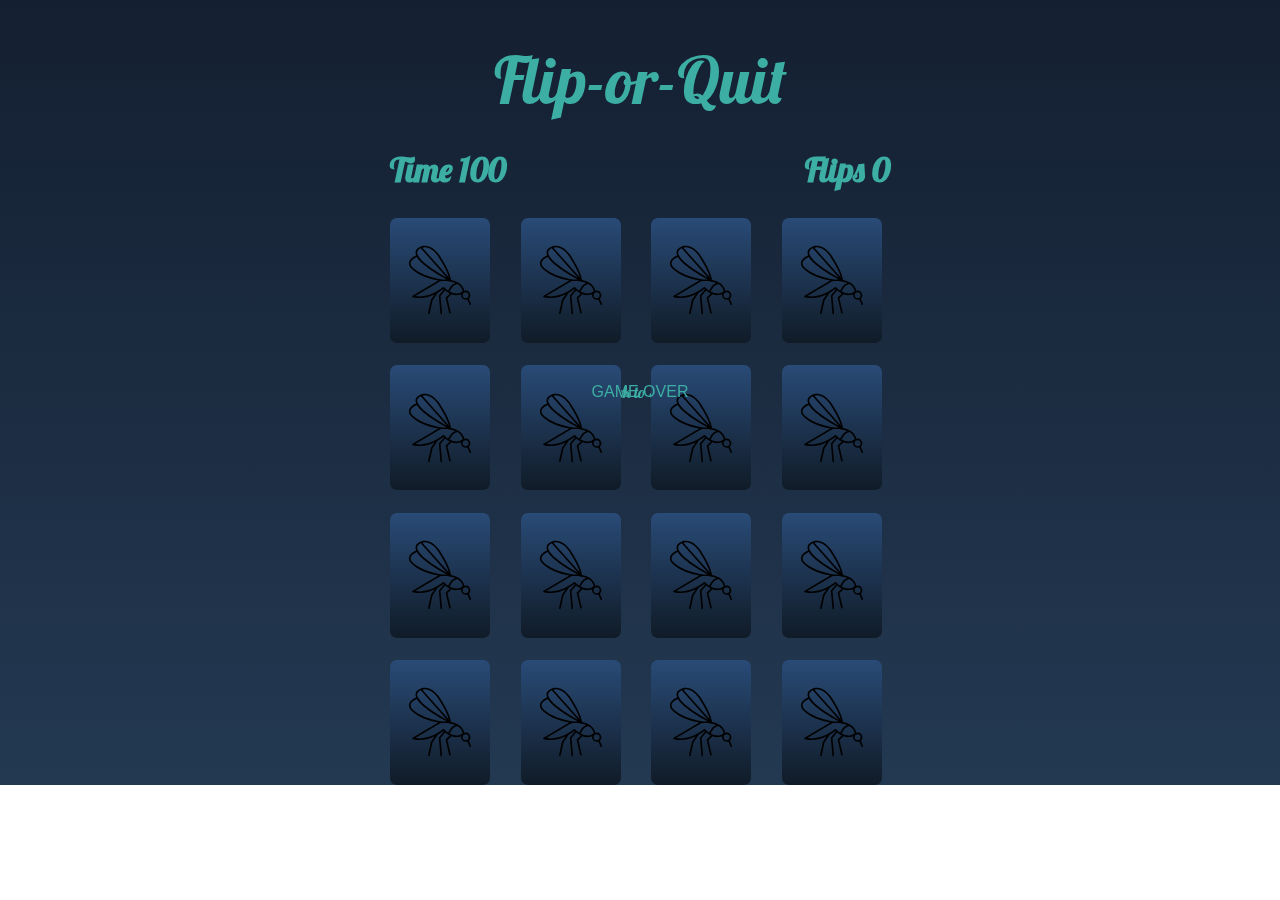
==== Flip-or-Quit.html @ cb01a0ec "First commit" ====
<!DOCTYPE html>
<html lang="en">

<head>
  <meta charset="UTF-8" />
  <meta name="viewport" content="width=device-width, initial-scale=1.0" />
  <title>Flip-or-Quit</title>
  <link rel="stylesheet" type="text/css" href="Flip-or-Quit.css" />
  <link href="https://fonts.googleapis.com/css2?family=Lobster&display=swap" rel="stylesheet" />
</head>

<body>
  <div class="overlay-text">
    Click to Start
  </div>
  <div class="overlay-text visible game-over">
    GAME OVER
  </div>
  <div class="game">
    <br><br>
    <div class="title">Flip-or-Quit</div>

    <div class="game-info-control">
      <h2>Time <span class="game-info time">100</span></h2>
      <h2>Flips <span class="game-info flips">0</span></h2>
    </div>

    <div class="game-cards">
      <div class="game-card">
        <div class="card-face front-face">
          <img src="Assets/Images/insect.svg" alt="insect" class="insect" />
        </div>
        <div class="card-face back-face">
          <img src="Assets/Images/1.png" alt="bird" class="bird" />
        </div>
      </div>
      <div class="game-card">
        <div class="card-face front-face">
          <img src="Assets/Images/insect.svg" alt="insect" class="insect" />
        </div>
        <div class="card-face back-face">
          <img src="Assets/Images/1.png" alt="bird" class="bird" />
        </div>
      </div>
      <div class="game-card">
        <div class="card-face front-face">
          <img src="Assets/Images/insect.svg" alt="insect" class="insect" />
        </div>
        <div class="card-face back-face">
          <img src="Assets/Images/2.png" alt="bird" class="bird" />
        </div>
      </div>
      <div class="game-card">
        <div class="card-face front-face">
          <img src="Assets/Images/insect.svg" alt="insect" class="insect" />
        </div>
        <div class="card-face back-face">
          <img src="Assets/Images/2.png" alt="bird" class="bird" />
        </div>
      </div>
      <div class="game-card">
        <div class="card-face front-face">
          <img src="Assets/Images/insect.svg" alt="insect" class="insect" />
        </div>
        <div class="card-face back-face">
          <img src="Assets/Images/3.png" alt="bird" class="bird" />
        </div>
      </div>
      <div class="game-card">
        <div class="card-face front-face">
          <img src="Assets/Images/insect.svg" alt="insect" class="insect" />
        </div>
        <div class="card-face back-face">
          <img src="Assets/Images/3.png" alt="bird" class="bird" />
        </div>
      </div>
      <div class="game-card">
        <div class="card-face front-face">
          <img src="Assets/Images/insect.svg" alt="insect" class="insect" />
        </div>
        <div class="card-face back-face">
          <img src="Assets/Images/4.png" alt="bird" class="bird" />
        </div>
      </div>
      <div class="game-card">
        <div class="card-face front-face">
          <img src="Assets/Images/insect.svg" alt="insect" class="insect" />
        </div>
        <div class="card-face back-face">
          <img src="Assets/Images/4.png" alt="bird" class="bird" />
        </div>
      </div>
      <div class="game-card">
        <div class="card-face front-face">
          <img src="Assets/Images/insect.svg" alt="insect" class="insect" />
        </div>
        <div class="card-face back-face">
          <img src="Assets/Images/5.png" alt="bird" class="bird" />
        </div>
      </div>
      <div class="game-card">
        <div class="card-face front-face">
          <img src="Assets/Images/insect.svg" alt="insect" class="insect" />
        </div>
        <div class="card-face back-face">
          <img src="Assets/Images/5.png" alt="bird" class="bird" />
        </div>
      </div>
      <div class="game-card">
        <div class="card-face front-face">
          <img src="Assets/Images/insect.svg" alt="insect" class="insect" />
        </div>
        <div class="card-face back-face">
          <img src="Assets/Images/6.png" alt="bird" class="bird" />
        </div>
      </div>
      <div class="game-card">
        <div class="card-face front-face">
          <img src="Assets/Images/insect.svg" alt="insect" class="insect" />
        </div>
        <div class="card-face back-face">
          <img src="Assets/Images/7.png" alt="bird" class="bird" />
        </div>
      </div>
      <div class="game-card">
        <div class="card-face front-face">
          <img src="Assets/Images/insect.svg" alt="insect" class="insect" />
        </div>
        <div class="card-face back-face">
          <img src="Assets/Images/8.svg" alt="bird" class="bird" />
        </div>
      </div>
      <div class="game-card">
        <div class="card-face front-face">
          <img src="Assets/Images/insect.svg" alt="insect" class="insect" />
        </div>
        <div class="card-face back-face">
          <img src="Assets/Images/7.png" alt="bird" class="bird" />
        </div>
      </div>
      <div class="game-card">
        <div class="card-face front-face">
          <img src="Assets/Images/insect.svg" alt="insect" class="insect" />
        </div>
        <div class="card-face back-face">
          <img src="Assets/Images/8.svg" alt="bird" class="bird" />
        </div>
      </div>
      <div class="game-card">
        <div class="card-face front-face">
          <img src="Assets/Images/insect.svg" alt="insect" class="insect" />
        </div>
        <div class="card-face back-face">
          <img src="Assets/Images/6.png" alt="bird" class="bird" />
        </div>
      </div>
    </div>
  </div>
</body>

</html>
---- Flip-or-Quit.css ----
* {
    box-sizing: border-box;
}

html {
    font-family: "Lobster", cursive;
}

body {
    perspective: 500px;
    background-image: linear-gradient(#141f31, #233952);
    background-repeat: no-repeat;
    margin: 0;
    padding: 0;
}

.title {
    color: #3caea3;
    font-size: 4em;
    text-align: center;
    font-weight: lighter;

}

.game-info-control {
    width: 500px;
    margin: auto;
    color: #3caea3;
    position: relative;
    font-size: 1.4em;
    display: flex;
    justify-content: space-between;
}

.game-cards {
    display: grid;
    grid-template-columns: repeat(4, 1fr);
    grid-gap: 1.4em;
    width: 500px;
    justify-content: center;
    margin: auto;
}

.game-card {
    height: 125px;
    background-image: linear-gradient(rgb(41, 75, 119), #101b27);

    width: 100px;
    transition: all 0.2s ease-in-out;
    position: relative;
    backface-visibility: hidden;
    border-radius: 7px;
}

.game-card:hover {
    transform: scale(1.07);
    /* background-image: linear-gradient(rgb(41, 75, 119), #3caea3); */
    box-shadow: 0px 0px 5px #f6d55c, 0px 0px 15px #ed553b, 0px 0px 10px #f6d55c,
        0px 0px 25px #3caea3;
}

.card-face {
    width: 100%;
    height: 100%;
    backface-visibility: hidden;

    position: absolute;
    display: flex;
    justify-content: center;
    align-items: center;

    transition: all 1s ease-in-out;
    border-radius: 7px;
}

.game-card:hover .front-face {
    transform: rotateY(180deg);
}

.game-card:hover .back-face {
    transform: rotateY(0);
}

.front-face:hover .insect {
    transform: translateY(-10px) rotate(10deg) translateX(5px);
}

.insect {
    position: absolute;
    width: 70px;
    height: 70px;
    transition: all 0.3s ease-in-out;
}

.back-face {
    transform: rotateY(180deg);
    background-image: linear-gradient(rgb(41, 75, 119), #3caea3);
}

.bird {
    position: absolute;
    width: 100px;
    height: 100px;
    transition: all 0.3s ease-in-out;
}

.game-card:hover .bird {
    animation: dance 1s linear infinite;
}

@keyframes dance {

    0%,
    100% {
        transform: rotate(0);
    }

    25% {
        transform: rotate(10deg);
    }

    75% {
        transform: rotate(-10deg);
    }
}

.overlay-text {
    position: fixed;
    top: 0;
    right: 0;
    left: 0;
    bottom: 0;
    margin: 0;
    padding: 0;

    display: flex;
    justify-content: center;
    align-items: center;
    color: #3caea3;
}

.overlay-text.visible {
    animation: overlay-show 1s linear forwards;
    z-index: 10;
}

@keyframes overlay-show {
    0% {
        background-color: rgba(0, 0, 0, 0);
        font-size: 0;
    }

    100% {
        background-color: rgba(0, 0, 0, 0.8);
        font-size: 10em;
    }
}

.game-over {
    font-family: sans-serif;
}
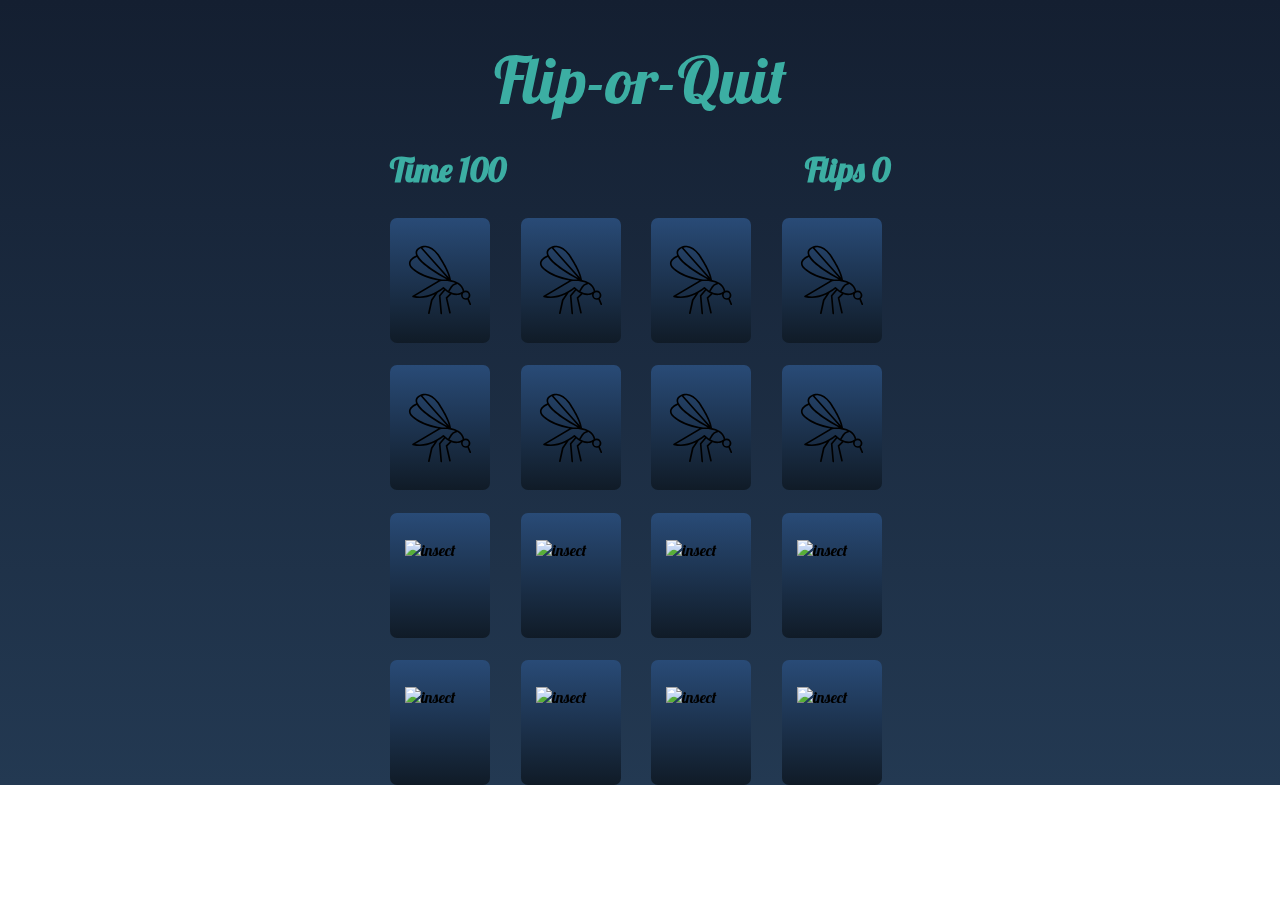
==== commit 7080653c: "change cards theme and add images" ====
--- a/Flip-or-Quit.html
+++ b/Flip-or-Quit.html
@@ -1,161 +1,258 @@
 <!DOCTYPE html>
 <html lang="en">
+  <head>
+    <meta charset="UTF-8" />
+    <meta name="viewport" content="width=device-width, initial-scale=1.0" />
+    <title>Flip-or-Quit</title>
+    <link rel="stylesheet" type="text/css" href="Flip-or-Quit.css" />
+    <link
+      href="https://fonts.googleapis.com/css2?family=Lobster&display=swap"
+      rel="stylesheet"
+    />
+  </head>
 
-<head>
-  <meta charset="UTF-8" />
-  <meta name="viewport" content="width=device-width, initial-scale=1.0" />
-  <title>Flip-or-Quit</title>
-  <link rel="stylesheet" type="text/css" href="Flip-or-Quit.css" />
-  <link href="https://fonts.googleapis.com/css2?family=Lobster&display=swap" rel="stylesheet" />
-</head>
+  <body>
+    <div class="overlay-text">
+      Click to Start
+    </div>
+    <div class="overlay-text game-over">
+      GAME OVER
+    </div>
+    <div class="game">
+      <br /><br />
+      <div class="title">Flip-or-Quit</div>
 
-<body>
-  <div class="overlay-text">
-    Click to Start
-  </div>
-  <div class="overlay-text visible game-over">
-    GAME OVER
-  </div>
-  <div class="game">
-    <br><br>
-    <div class="title">Flip-or-Quit</div>
+      <div class="game-info-control">
+        <h2>Time <span class="game-info time">100</span></h2>
+        <h2>Flips <span class="game-info flips">0</span></h2>
+      </div>
 
-    <div class="game-info-control">
-      <h2>Time <span class="game-info time">100</span></h2>
-      <h2>Flips <span class="game-info flips">0</span></h2>
-    </div>
-
-    <div class="game-cards">
-      <div class="game-card">
-        <div class="card-face front-face">
-          <img src="Assets/Images/insect.svg" alt="insect" class="insect" />
-        </div>
-        <div class="card-face back-face">
-          <img src="Assets/Images/1.png" alt="bird" class="bird" />
-        </div>
-      </div>
-      <div class="game-card">
-        <div class="card-face front-face">
-          <img src="Assets/Images/insect.svg" alt="insect" class="insect" />
-        </div>
-        <div class="card-face back-face">
-          <img src="Assets/Images/1.png" alt="bird" class="bird" />
-        </div>
-      </div>
-      <div class="game-card">
-        <div class="card-face front-face">
-          <img src="Assets/Images/insect.svg" alt="insect" class="insect" />
-        </div>
-        <div class="card-face back-face">
-          <img src="Assets/Images/2.png" alt="bird" class="bird" />
-        </div>
-      </div>
-      <div class="game-card">
-        <div class="card-face front-face">
-          <img src="Assets/Images/insect.svg" alt="insect" class="insect" />
-        </div>
-        <div class="card-face back-face">
-          <img src="Assets/Images/2.png" alt="bird" class="bird" />
-        </div>
-      </div>
-      <div class="game-card">
-        <div class="card-face front-face">
-          <img src="Assets/Images/insect.svg" alt="insect" class="insect" />
-        </div>
-        <div class="card-face back-face">
-          <img src="Assets/Images/3.png" alt="bird" class="bird" />
-        </div>
-      </div>
-      <div class="game-card">
-        <div class="card-face front-face">
-          <img src="Assets/Images/insect.svg" alt="insect" class="insect" />
-        </div>
-        <div class="card-face back-face">
-          <img src="Assets/Images/3.png" alt="bird" class="bird" />
-        </div>
-      </div>
-      <div class="game-card">
-        <div class="card-face front-face">
-          <img src="Assets/Images/insect.svg" alt="insect" class="insect" />
-        </div>
-        <div class="card-face back-face">
-          <img src="Assets/Images/4.png" alt="bird" class="bird" />
-        </div>
-      </div>
-      <div class="game-card">
-        <div class="card-face front-face">
-          <img src="Assets/Images/insect.svg" alt="insect" class="insect" />
-        </div>
-        <div class="card-face back-face">
-          <img src="Assets/Images/4.png" alt="bird" class="bird" />
-        </div>
-      </div>
-      <div class="game-card">
-        <div class="card-face front-face">
-          <img src="Assets/Images/insect.svg" alt="insect" class="insect" />
-        </div>
-        <div class="card-face back-face">
-          <img src="Assets/Images/5.png" alt="bird" class="bird" />
-        </div>
-      </div>
-      <div class="game-card">
-        <div class="card-face front-face">
-          <img src="Assets/Images/insect.svg" alt="insect" class="insect" />
-        </div>
-        <div class="card-face back-face">
-          <img src="Assets/Images/5.png" alt="bird" class="bird" />
-        </div>
-      </div>
-      <div class="game-card">
-        <div class="card-face front-face">
-          <img src="Assets/Images/insect.svg" alt="insect" class="insect" />
-        </div>
-        <div class="card-face back-face">
-          <img src="Assets/Images/6.png" alt="bird" class="bird" />
-        </div>
-      </div>
-      <div class="game-card">
-        <div class="card-face front-face">
-          <img src="Assets/Images/insect.svg" alt="insect" class="insect" />
-        </div>
-        <div class="card-face back-face">
-          <img src="Assets/Images/7.png" alt="bird" class="bird" />
-        </div>
-      </div>
-      <div class="game-card">
-        <div class="card-face front-face">
-          <img src="Assets/Images/insect.svg" alt="insect" class="insect" />
-        </div>
-        <div class="card-face back-face">
-          <img src="Assets/Images/8.svg" alt="bird" class="bird" />
-        </div>
-      </div>
-      <div class="game-card">
-        <div class="card-face front-face">
-          <img src="Assets/Images/insect.svg" alt="insect" class="insect" />
-        </div>
-        <div class="card-face back-face">
-          <img src="Assets/Images/7.png" alt="bird" class="bird" />
-        </div>
-      </div>
-      <div class="game-card">
-        <div class="card-face front-face">
-          <img src="Assets/Images/insect.svg" alt="insect" class="insect" />
-        </div>
-        <div class="card-face back-face">
-          <img src="Assets/Images/8.svg" alt="bird" class="bird" />
-        </div>
-      </div>
-      <div class="game-card">
-        <div class="card-face front-face">
-          <img src="Assets/Images/insect.svg" alt="insect" class="insect" />
-        </div>
-        <div class="card-face back-face">
-          <img src="Assets/Images/6.png" alt="bird" class="bird" />
+      <div class="game-cards">
+        <div class="game-card">
+          <div class="card-face front-face">
+            <img src="Assets/Images/insect.svg" alt="insect" class="insect" />
+          </div>
+          <div class="card-face back-face">
+            <img
+              src="Assets/Images/funny Birds/1.png"
+              alt="bird"
+              class="bird"
+            />
+          </div>
+        </div>
+        <div class="game-card">
+          <div class="card-face front-face">
+            <img src="Assets/Images/insect.svg" alt="insect" class="insect" />
+          </div>
+          <div class="card-face back-face">
+            <img
+              src="Assets/Images/funny Birds/1.png"
+              alt="bird"
+              class="bird"
+            />
+          </div>
+        </div>
+        <div class="game-card">
+          <div class="card-face front-face">
+            <img src="Assets/Images/insect.svg" alt="insect" class="insect" />
+          </div>
+          <div class="card-face back-face">
+            <img
+              src="Assets/Images/funny Birds/2.png"
+              alt="bird"
+              class="bird"
+            />
+          </div>
+        </div>
+        <div class="game-card">
+          <div class="card-face front-face">
+            <img src="Assets/Images/insect.svg" alt="insect" class="insect" />
+          </div>
+          <div class="card-face back-face">
+            <img
+              src="Assets/Images/funny Birds/2.png"
+              alt="bird"
+              class="bird"
+            />
+          </div>
+        </div>
+        <div class="game-card">
+          <div class="card-face front-face">
+            <img src="Assets/Images/insect.svg" alt="insect" class="insect" />
+          </div>
+          <div class="card-face back-face">
+            <img
+              src="Assets/Images/funny Birds/3.png"
+              alt="bird"
+              class="bird"
+            />
+          </div>
+        </div>
+        <div class="game-card">
+          <div class="card-face front-face">
+            <img src="Assets/Images/insect.svg" alt="insect" class="insect" />
+          </div>
+          <div class="card-face back-face">
+            <img
+              src="Assets/Images/funny Birds/3.png"
+              alt="bird"
+              class="bird"
+            />
+          </div>
+        </div>
+        <div class="game-card">
+          <div class="card-face front-face">
+            <img src="Assets/Images/insect.svg" alt="insect" class="insect" />
+          </div>
+          <div class="card-face back-face">
+            <img
+              src="Assets/Images/funny Birds/4.png"
+              alt="bird"
+              class="bird"
+            />
+          </div>
+        </div>
+        <div class="game-card">
+          <div class="card-face front-face">
+            <img src="Assets/Images/insect.svg" alt="insect" class="insect" />
+          </div>
+          <div class="card-face back-face">
+            <img
+              src="Assets/Images/funny Birds/4.png"
+              alt="bird"
+              class="bird"
+            />
+          </div>
+        </div>
+        <div class="game-card">
+          <div class="card-face front-face">
+            <img
+              src="Assets/Images/animals/insect.svg"
+              alt="insect"
+              class="insect"
+            />
+          </div>
+          <div class="card-face back-face">
+            <img
+              src="Assets/Images/funny Birds/5.png"
+              alt="bird"
+              class="bird"
+            />
+          </div>
+        </div>
+        <div class="game-card">
+          <div class="card-face front-face">
+            <img
+              src="Assets/Images/animals/insect.svg"
+              alt="insect"
+              class="insect"
+            />
+          </div>
+          <div class="card-face back-face">
+            <img
+              src="Assets/Images/funny Birds/5.png"
+              alt="bird"
+              class="bird"
+            />
+          </div>
+        </div>
+        <div class="game-card">
+          <div class="card-face front-face">
+            <img
+              src="Assets/Images/animals/insect.svg"
+              alt="insect"
+              class="insect"
+            />
+          </div>
+          <div class="card-face back-face">
+            <img
+              src="Assets/Images/funny Birds/6.png"
+              alt="bird"
+              class="bird"
+            />
+          </div>
+        </div>
+        <div class="game-card">
+          <div class="card-face front-face">
+            <img
+              src="Assets/Images/animals/insect.svg"
+              alt="insect"
+              class="insect"
+            />
+          </div>
+          <div class="card-face back-face">
+            <img
+              src="Assets/Images/funny Birds/7.png"
+              alt="bird"
+              class="bird"
+            />
+          </div>
+        </div>
+        <div class="game-card">
+          <div class="card-face front-face">
+            <img
+              src="Assets/Images/animals/insect.svg"
+              alt="insect"
+              class="insect"
+            />
+          </div>
+          <div class="card-face back-face">
+            <img
+              src="Assets/Images/funny Birds/8.png"
+              alt="bird"
+              class="bird"
+            />
+          </div>
+        </div>
+        <div class="game-card">
+          <div class="card-face front-face">
+            <img
+              src="Assets/Images/animals/insect.svg"
+              alt="insect"
+              class="insect"
+            />
+          </div>
+          <div class="card-face back-face">
+            <img
+              src="Assets/Images/funny Birds/7.png"
+              alt="bird"
+              class="bird"
+            />
+          </div>
+        </div>
+        <div class="game-card">
+          <div class="card-face front-face">
+            <img
+              src="Assets/Images/animals/insect.svg"
+              alt="insect"
+              class="insect"
+            />
+          </div>
+          <div class="card-face back-face">
+            <img
+              src="Assets/Images/funny Birds/8.png"
+              alt="bird"
+              class="bird"
+            />
+          </div>
+        </div>
+        <div class="game-card">
+          <div class="card-face front-face">
+            <img
+              src="Assets/Images/animals/insect.svg"
+              alt="insect"
+              class="insect"
+            />
+          </div>
+          <div class="card-face back-face">
+            <img
+              src="Assets/Images/funny Birds/6.png"
+              alt="bird"
+              class="bird"
+            />
+          </div>
         </div>
       </div>
     </div>
-  </div>
-</body>
-
-</html>+  </body>
+</html>
--- a/Flip-or-Quit.css
+++ b/Flip-or-Quit.css
@@ -1,161 +1,161 @@
 * {
-    box-sizing: border-box;
+  box-sizing: border-box;
 }
 
 html {
-    font-family: "Lobster", cursive;
+  font-family: "Lobster", cursive;
 }
 
 body {
-    perspective: 500px;
-    background-image: linear-gradient(#141f31, #233952);
-    background-repeat: no-repeat;
-    margin: 0;
-    padding: 0;
+  perspective: 500px;
+  background-image: linear-gradient(#141f31, #233952);
+  background-repeat: no-repeat;
+  margin: 0;
+  padding: 0;
 }
 
 .title {
-    color: #3caea3;
-    font-size: 4em;
-    text-align: center;
-    font-weight: lighter;
-
+  color: #3caea3;
+  font-size: 4em;
+  text-align: center;
+  font-weight: lighter;
 }
 
 .game-info-control {
-    width: 500px;
-    margin: auto;
-    color: #3caea3;
-    position: relative;
-    font-size: 1.4em;
-    display: flex;
-    justify-content: space-between;
+  width: 500px;
+  margin: auto;
+  color: #3caea3;
+  position: relative;
+  font-size: 1.4em;
+  display: flex;
+  justify-content: space-between;
 }
 
 .game-cards {
-    display: grid;
-    grid-template-columns: repeat(4, 1fr);
-    grid-gap: 1.4em;
-    width: 500px;
-    justify-content: center;
-    margin: auto;
+  display: grid;
+  grid-template-columns: repeat(4, 1fr);
+  grid-gap: 1.4em;
+  width: 500px;
+  justify-content: center;
+  margin: auto;
 }
 
 .game-card {
-    height: 125px;
-    background-image: linear-gradient(rgb(41, 75, 119), #101b27);
+  height: 125px;
+  background-image: linear-gradient(rgb(41, 75, 119), #101b27);
 
-    width: 100px;
-    transition: all 0.2s ease-in-out;
-    position: relative;
-    backface-visibility: hidden;
-    border-radius: 7px;
+  width: 100px;
+  transition: all 0.2s ease-in-out;
+  position: relative;
+  backface-visibility: hidden;
+  border-radius: 7px;
 }
 
 .game-card:hover {
-    transform: scale(1.07);
-    /* background-image: linear-gradient(rgb(41, 75, 119), #3caea3); */
-    box-shadow: 0px 0px 5px #f6d55c, 0px 0px 15px #ed553b, 0px 0px 10px #f6d55c,
-        0px 0px 25px #3caea3;
+  transform: scale(1.07);
+  /* background-image: linear-gradient(rgb(41, 75, 119), #3caea3); */
+  box-shadow: 0px 0px 5px #f6d55c, 0px 0px 15px #ed553b, 0px 0px 10px #f6d55c,
+    0px 0px 25px #3caea3;
 }
 
 .card-face {
-    width: 100%;
-    height: 100%;
-    backface-visibility: hidden;
+  width: 100%;
+  height: 100%;
+  backface-visibility: hidden;
 
-    position: absolute;
-    display: flex;
-    justify-content: center;
-    align-items: center;
+  position: absolute;
+  display: flex;
+  justify-content: center;
+  align-items: center;
 
-    transition: all 1s ease-in-out;
-    border-radius: 7px;
+  transition: all 1s ease-in-out;
+  border-radius: 7px;
 }
 
 .game-card:hover .front-face {
-    transform: rotateY(180deg);
+  transform: rotateY(180deg);
 }
 
 .game-card:hover .back-face {
-    transform: rotateY(0);
+  transform: rotateY(0);
 }
 
 .front-face:hover .insect {
-    transform: translateY(-10px) rotate(10deg) translateX(5px);
+  transform: translateY(-10px) rotate(10deg) translateX(5px);
 }
 
 .insect {
-    position: absolute;
-    width: 70px;
-    height: 70px;
-    transition: all 0.3s ease-in-out;
+  position: absolute;
+  width: 70px;
+  height: 70px;
+  transition: all 0.3s ease-in-out;
 }
 
 .back-face {
-    transform: rotateY(180deg);
-    background-image: linear-gradient(rgb(41, 75, 119), #3caea3);
+  transform: rotateY(180deg);
+  background-image: linear-gradient(rgb(41, 75, 119), #3caea3);
 }
 
 .bird {
-    position: absolute;
-    width: 100px;
-    height: 100px;
-    transition: all 0.3s ease-in-out;
+  position: absolute;
+  width: 80px;
+  height: 80px;
+  transition: all 0.3s ease-in-out;
 }
 
 .game-card:hover .bird {
-    animation: dance 1s linear infinite;
+  animation: dance 1s linear infinite;
 }
 
 @keyframes dance {
 
-    0%,
-    100% {
-        transform: rotate(0);
-    }
+  0%,
+  100% {
+    transform: rotate(0);
+  }
 
-    25% {
-        transform: rotate(10deg);
-    }
+  25% {
+    transform: rotate(10deg);
+  }
 
-    75% {
-        transform: rotate(-10deg);
-    }
+  75% {
+    transform: rotate(-10deg);
+  }
 }
 
 .overlay-text {
-    position: fixed;
-    top: 0;
-    right: 0;
-    left: 0;
-    bottom: 0;
-    margin: 0;
-    padding: 0;
+  position: fixed;
+  top: 0;
+  right: 0;
+  left: 0;
+  bottom: 0;
+  margin: 0;
+  padding: 0;
 
-    display: flex;
-    justify-content: center;
-    align-items: center;
-    color: #3caea3;
+  display: flex;
+  justify-content: center;
+  align-items: center;
+  color: #3caea3;
+  visibility: hidden;
 }
 
 .overlay-text.visible {
-    animation: overlay-show 1s linear forwards;
-    z-index: 10;
+  animation: overlay-show 1s linear forwards;
+  z-index: 10;
 }
 
 @keyframes overlay-show {
-    0% {
-        background-color: rgba(0, 0, 0, 0);
-        font-size: 0;
-    }
+  0% {
+    background-color: rgba(0, 0, 0, 0);
+    font-size: 0;
+  }
 
-    100% {
-        background-color: rgba(0, 0, 0, 0.8);
-        font-size: 10em;
-    }
+  100% {
+    background-color: rgba(0, 0, 0, 0.8);
+    font-size: 10em;
+  }
 }
 
 .game-over {
-    font-family: sans-serif;
+  font-family: sans-serif;
 }